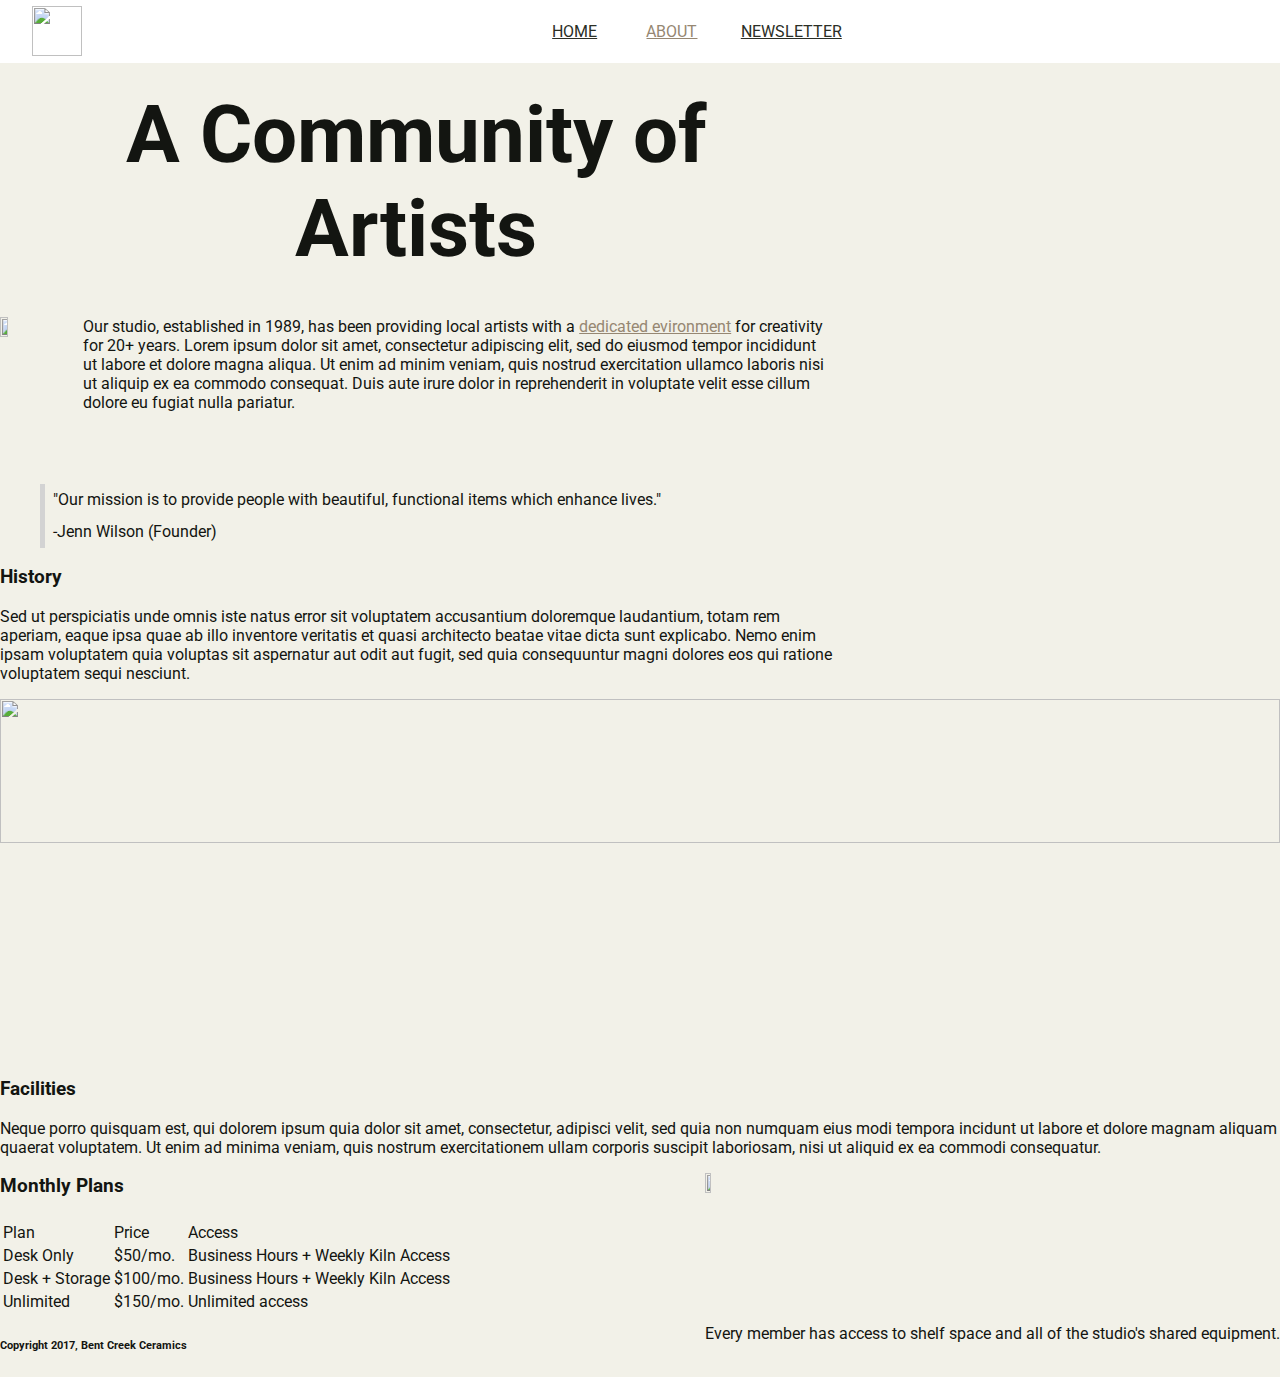
==== about.html @ 39d146ec "Updated Files" ====
<html>

<head>
  <title>Bent Creek Ceramics - About</title>
  <link href="https://fonts.googleapis.com/css?family=Roboto" rel="stylesheet">
  <link rel="stylesheet" href="styles.css">
</head>

<body>
  <header>
    <img id="logo" src="images/bent-creek-logo.png">
    <nav>
      <a href="index.html">home</a>
      <a href="about.html" id="active">about</a>
      <a href="newsletter.html">newsletter</a>
    </nav>
  </header>
  <section class="community">
  <h1>A Community of Artists</h1>

  <p id="community_p"><img id="community_photo" class="thumbnail" src="images/birdhouse.jpg">Our studio, established in 1989, has been providing local artists with a <a id="facitilties" href="#facilities">dedicated evironment</a> for creativity for 20+ years. Lorem ipsum dolor sit amet, consectetur adipiscing elit, sed do eiusmod tempor incididunt ut labore
    et dolore magna aliqua. Ut enim ad minim veniam, quis nostrud exercitation ullamco laboris nisi ut aliquip ex ea commodo consequat. Duis aute irure dolor in reprehenderit in voluptate velit esse cillum dolore eu fugiat nulla pariatur.</p>

  <blockquote>"Our mission is to provide people with beautiful, functional items which enhance lives."<br> -Jenn Wilson (Founder)</blockquote>

  <h3>History</h3>

  <p>Sed ut perspiciatis unde omnis iste natus error sit voluptatem accusantium doloremque laudantium, totam rem aperiam, eaque ipsa quae ab illo inventore veritatis et quasi architecto beatae vitae dicta sunt explicabo. Nemo enim ipsam voluptatem quia voluptas
    sit aspernatur aut odit aut fugit, sed quia consequuntur magni dolores eos qui ratione voluptatem sequi nesciunt.</p>
  </section>

  <img id="roomtogrow" src="images/background-3.jpg">

  <h3 id="facilities">Facilities</h3>
 <p id="facilities_p">Neque porro quisquam est, qui dolorem ipsum quia dolor sit amet, consectetur, adipisci velit, sed quia non numquam eius modi tempora incidunt ut labore et dolore magnam aliquam quaerat voluptatem. Ut enim ad minima veniam, quis nostrum exercitationem
    ullam corporis suscipit laboriosam, nisi ut aliquid ex ea commodi consequatur.</p>
<aside>
  <img class="thumbnail" src="images/background-1.jpg"><p>Every member has access to shelf space and all of the studio's shared equipment.</p>
</aside>
  <h3>Monthly Plans</h3>

  <table>
    <th>
      <tr>
        <td>Plan</td>
        <td>Price</td>
        <td>Access</td>
      </tr>
      <tr>
        <td>Desk Only</td>
        <td>$50/mo.</td>
        <td>Business Hours + Weekly Kiln Access</td>
      </tr>
      <tr>
        <td>Desk + Storage</td>
        <td>$100/mo.</td>
        <td>Business Hours + Weekly Kiln Access</td>
      </tr>
      <tr>
        <td>Unlimited</td>
        <td>$150/mo.</td>
        <td>Unlimited access</td>
      </tr>
  </table>

  <footer>
    <h6>Copyright 2017, Bent Creek Ceramics</h6>
  </footer>
</body>

</html>
---- styles.css ----
body {
  background: #F2F1E8;
  margin: 0px;
  color: #131511;
  font-family: 'Roboto', sans-serif;
}

header {
  display: flex;
  background: #FFFFFF;
  width: 100%;
  padding: .5%;

}

nav {
  display: inline-flex;
  width: 100%;
  text-transform: uppercase;
  justify-content: center;
  align-items: center;


}

nav > a {
  flex-basis: 8%;
  color: #2B2F26;
}

#logo {
  display: inline-block;
  height: 50px;
  width: 50px;
  padding: 0px 2%;

}

#facitilties {
  color: #968772;
}

#community_photo{
  float: left;
}

#community_p {
  display: inline-block;
}

blockquote {
  border-left: 5px solid lightgrey;
  line-height: 2em;
  padding-left: 1%;
}

h1 {
  text-align: center;
  font-size: 5em;
  margin: 3%;

}
h2 {
  text-align: center;
  font-size: 3em;
  margin: 0%;
}

.community {

width: 65%;
}



#roomtogrow {
  height: 40%;
  width: 100%;
}

.facilities_p {
  float: left;
  display: inline-block;

}

aside {
  float: right;
  display: inline-block;
}

.thumbnail {
  height: 15%;
  width: 10%;
}

main {
  height: 60%;
}

main > section {
  width: 95%;
  margin: 1% 2%;

}

figure {
  margin: 0%;
}

#active {
  color: #968772;
}

#box1 {
  display: flex;
  border: 5px solid blue;
  height:350px;
  justify-content:space-between;

}

#box2 {
  display: flex;
  border: 5px solid blue;
  height: 250px;
  justify-content:space-between;

}

.row1 {
  height: 350px;
  margin: 0%;
  padding: 0%;
}

.row2 {
  height: 250px;
  margin: 0%;
}

#main {
  width: 900px;
}
}
#picture1 {
  flex-grow: 4;
  width: 360px;
  padding-right: 2%;
  margin: 0px;

}

#picture2 {

  margin: 0%;
  padding-right: 2%;


}

#picture3 {
  margin: 0%;
  flex-shrink: 1.5;
}


#picture4 {
  padding: 0%;
  margin: 0%;
  padding-right: 2%;

}

#picture5 {

  padding: 0%;
  margin: 0%;
  padding-right: 2%;

}

#picture6 {
  flex-grow: 4;
  padding: 0%;
  margin: 0%;
  padding-right: 2%;

}

#picture7 {
  padding: 0%;
  margin: 0%;

}

figcaption {
text-align: justify;
position: absolute;
border: 3px solid red;
bottom: 90px;
}

/*#about {
  border-bottom: 5px solid blue;
  //visibility: hidden;
}
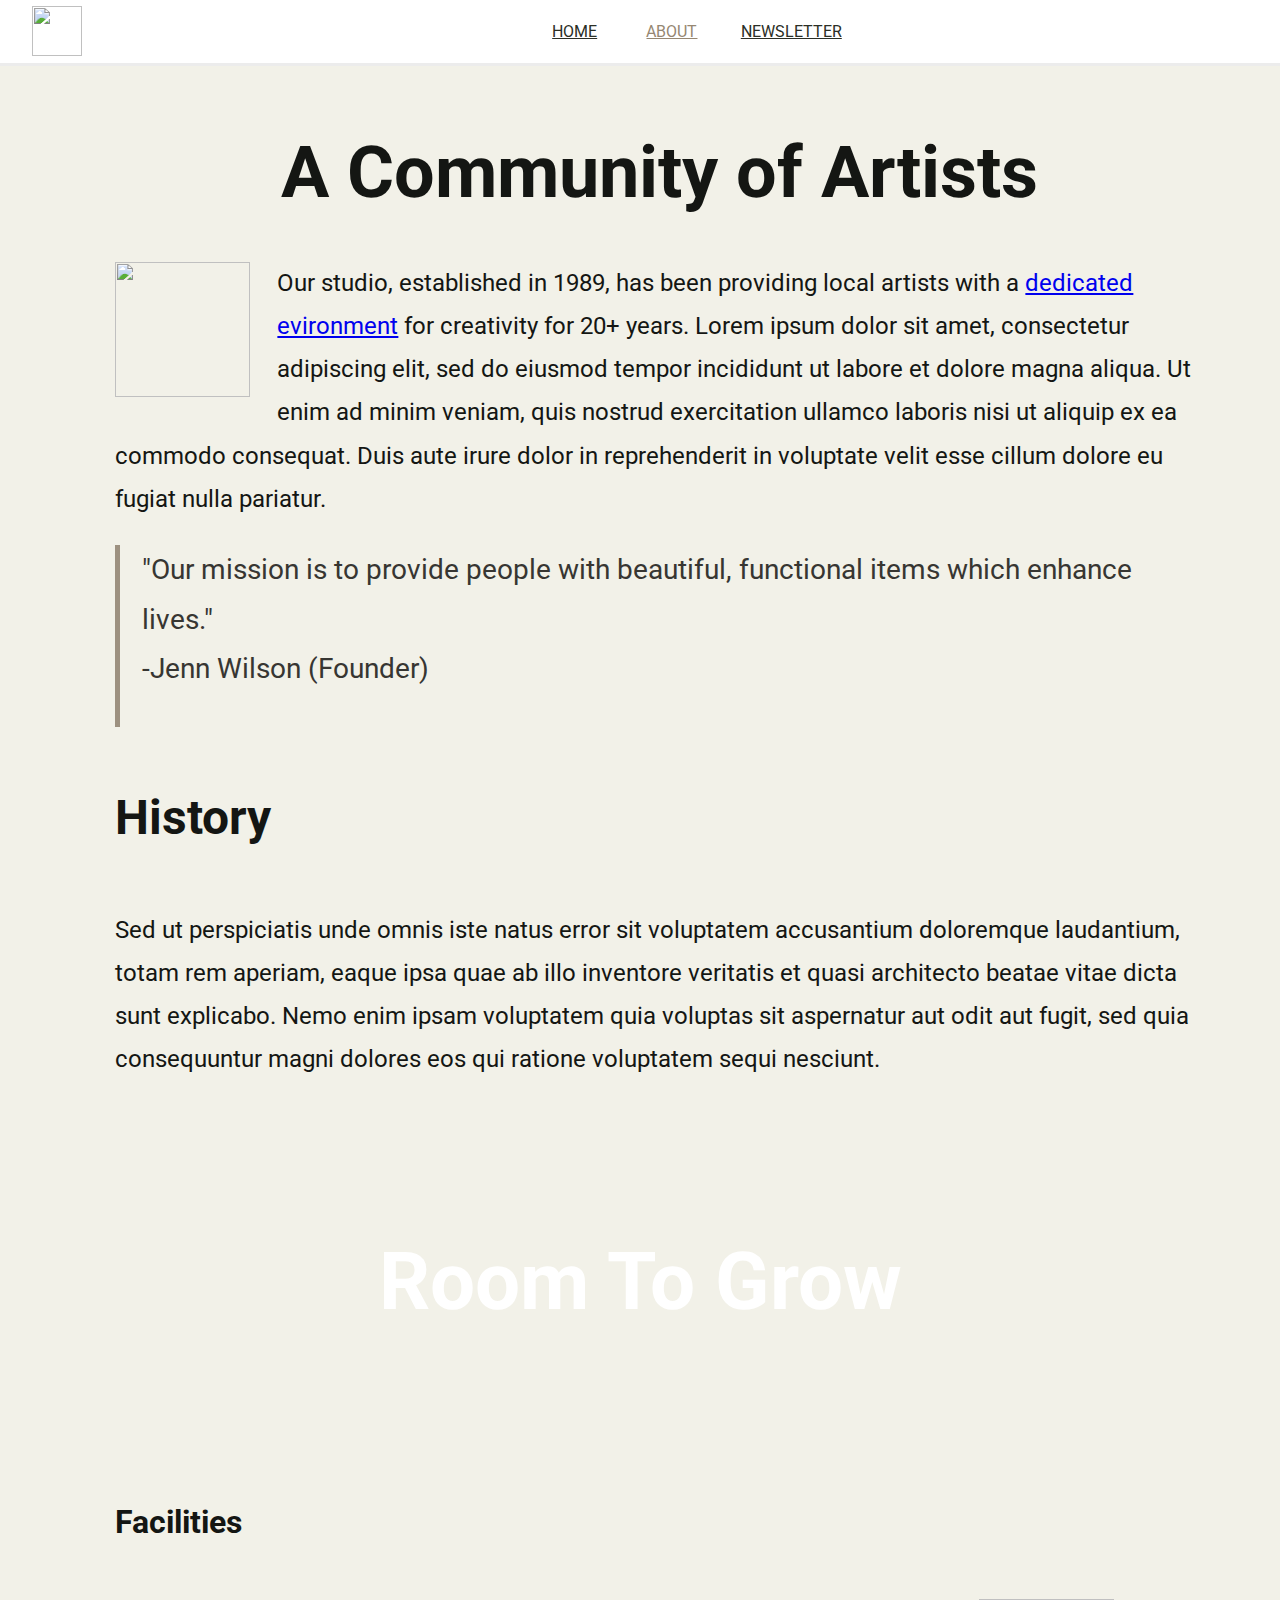
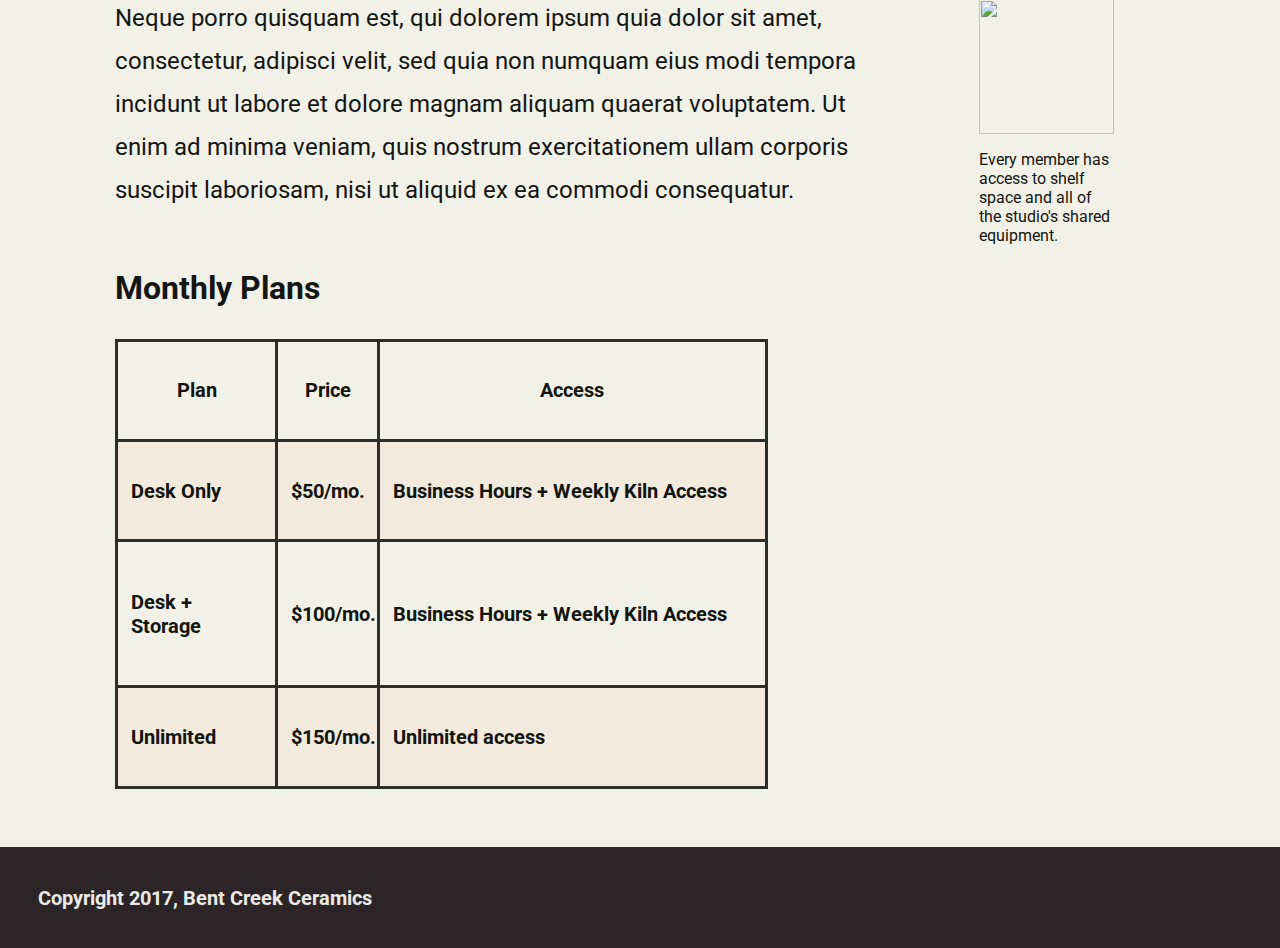
==== commit c0383461: "Completed Project" ====
--- a/about.html
+++ b/about.html
@@ -15,53 +15,61 @@
       <a href="newsletter.html">newsletter</a>
     </nav>
   </header>
-  <section class="community">
-  <h1>A Community of Artists</h1>
+  <section class="about_font community">
+  <h1 id="commuinty_h1">A Community of Artists</h1>
 
-  <p id="community_p"><img id="community_photo" class="thumbnail" src="images/birdhouse.jpg">Our studio, established in 1989, has been providing local artists with a <a id="facitilties" href="#facilities">dedicated evironment</a> for creativity for 20+ years. Lorem ipsum dolor sit amet, consectetur adipiscing elit, sed do eiusmod tempor incididunt ut labore
+  <p><img id="community_photo" src="images/birdhouse.jpg">Our studio, established in 1989, has been providing local artists with a <a id="facitilties" href="#facilities">dedicated evironment</a> for creativity for 20+ years. Lorem ipsum dolor sit amet, consectetur adipiscing elit, sed do eiusmod tempor incididunt ut labore
     et dolore magna aliqua. Ut enim ad minim veniam, quis nostrud exercitation ullamco laboris nisi ut aliquip ex ea commodo consequat. Duis aute irure dolor in reprehenderit in voluptate velit esse cillum dolore eu fugiat nulla pariatur.</p>
 
   <blockquote>"Our mission is to provide people with beautiful, functional items which enhance lives."<br> -Jenn Wilson (Founder)</blockquote>
 
   <h3>History</h3>
 
-  <p>Sed ut perspiciatis unde omnis iste natus error sit voluptatem accusantium doloremque laudantium, totam rem aperiam, eaque ipsa quae ab illo inventore veritatis et quasi architecto beatae vitae dicta sunt explicabo. Nemo enim ipsam voluptatem quia voluptas
+  <p id="history" class="about_font">Sed ut perspiciatis unde omnis iste natus error sit voluptatem accusantium doloremque laudantium, totam rem aperiam, eaque ipsa quae ab illo inventore veritatis et quasi architecto beatae vitae dicta sunt explicabo. Nemo enim ipsam voluptatem quia voluptas
     sit aspernatur aut odit aut fugit, sed quia consequuntur magni dolores eos qui ratione voluptatem sequi nesciunt.</p>
   </section>
 
-  <img id="roomtogrow" src="images/background-3.jpg">
 
-  <h3 id="facilities">Facilities</h3>
- <p id="facilities_p">Neque porro quisquam est, qui dolorem ipsum quia dolor sit amet, consectetur, adipisci velit, sed quia non numquam eius modi tempora incidunt ut labore et dolore magnam aliquam quaerat voluptatem. Ut enim ad minima veniam, quis nostrum exercitationem
+<section id="roomtogrow">
+  <h1 id="roomtogrowtext">Room To Grow</h1>
+</section>
+<section class="facitilties community">
+  <h3 class="facitilties_header">Facilities</h3>
+ <p class="about_font">Neque porro quisquam est, qui dolorem ipsum quia dolor sit amet, consectetur, adipisci velit, sed quia non numquam eius modi tempora incidunt ut labore et dolore magnam aliquam quaerat voluptatem. Ut enim ad minima veniam, quis nostrum exercitationem
     ullam corporis suscipit laboriosam, nisi ut aliquid ex ea commodi consequatur.</p>
+    <h3 class="facitilties_header">Monthly Plans</h3>
+    <table>
+
+        <tr id="table_row" >
+          <td>Plan</td>
+          <td>Price</td>
+          <td>Access</td>
+        </tr>
+
+        <tr >
+          <td>Desk Only</td>
+          <td>$50/mo.</td>
+          <td>Business Hours + Weekly Kiln Access</td>
+        </tr>
+        <tr>
+          <td>Desk + Storage</td>
+          <td>$100/mo.</td>
+          <td>Business Hours + Weekly Kiln Access</td>
+        </tr>
+        <tr>
+          <td>Unlimited</td>
+          <td>$150/mo.</td>
+          <td>Unlimited access</td>
+        </tr>
+    </table>
+</section>
 <aside>
-  <img class="thumbnail" src="images/background-1.jpg"><p>Every member has access to shelf space and all of the studio's shared equipment.</p>
+  <img class="facilities_photo" src="images/background-1.jpg"><p class="facilities_photo">Every member has access to shelf space and all of the studio's shared equipment.</p>
 </aside>
-  <h3>Monthly Plans</h3>
 
-  <table>
-    <th>
-      <tr>
-        <td>Plan</td>
-        <td>Price</td>
-        <td>Access</td>
-      </tr>
-      <tr>
-        <td>Desk Only</td>
-        <td>$50/mo.</td>
-        <td>Business Hours + Weekly Kiln Access</td>
-      </tr>
-      <tr>
-        <td>Desk + Storage</td>
-        <td>$100/mo.</td>
-        <td>Business Hours + Weekly Kiln Access</td>
-      </tr>
-      <tr>
-        <td>Unlimited</td>
-        <td>$150/mo.</td>
-        <td>Unlimited access</td>
-      </tr>
-  </table>
+
+
+
 
   <footer>
     <h6>Copyright 2017, Bent Creek Ceramics</h6>
--- a/styles.css
+++ b/styles.css
@@ -8,6 +8,7 @@
 header {
   display: flex;
   background: #FFFFFF;
+  box-shadow: 0 3px 0 rgb(236,236, 236);
   width: 100%;
   padding: .5%;
 
@@ -28,6 +29,15 @@
   color: #2B2F26;
 }
 
+nav > a:hover {
+  color: #CD5D67;
+}
+
+#active {
+  color: #968772;
+
+}
+
 #logo {
   display: inline-block;
   height: 50px;
@@ -36,29 +46,36 @@
 
 }
 
-#facitilties {
-  color: #968772;
-}
-
 #community_photo{
   float: left;
-}
-
-#community_p {
+  height: 135px;
+  width: 135px;
+  padding-right: 2.5%;
+
+}
+
+
+.about_font {
   display: inline-block;
+  font-size: x-large;
+  line-height: 1.8;
+  color: rgb(20, 22, 19);
 }
 
 blockquote {
-  border-left: 5px solid lightgrey;
-  line-height: 2em;
-  padding-left: 1%;
-}
+  border-left: 5px solid rgb(157, 145, 128);
+  font-size: 1.15em;
+  margin: 0%;
+  padding-left: 2%;
+  padding-bottom: 3%;
+  color: rgb(55,54, 50);
+}
+
 
 h1 {
   text-align: center;
   font-size: 5em;
-  margin: 3%;
-
+  margin: 3% 3% 1% 3%;
 }
 h2 {
   text-align: center;
@@ -66,34 +83,91 @@
   margin: 0%;
 }
 
+h3 {
+  font-size: 2em;
+}
+
+h5 {
+  font-size: 1.25em;
+}
+
 .community {
-
-width: 65%;
-}
-
+margin:  1% 9%;
+width: 85%;
+}
+#commuinty_h1 {
+  font-size: 3em;
+}
+
+#history {
+  margin: 0%;
+}
 
 
 #roomtogrow {
-  height: 40%;
-  width: 100%;
-}
-
-.facilities_p {
-  float: left;
+ background-image: url("images/background-3.jpg");
+ height: 325px;
+ background-attachment: fixed;
+}
+
+#roomtogrowtext {
+  color: white;
+  text-align: center;
+  padding: 8%;
+
+}
+
+.facitilties {
+  color: #968772;
   display: inline-block;
+ width: 60%;
+ margin-right: 0%;
+}
+
+.facitilties_header {
+  color: rgb(20, 22, 19);
+}
+
+.facilities_photo {
+height: 135px;
+width: 135px;
+float: right;
+display: inline-block;
+font-size: 1em;
 
 }
 
 aside {
   float: right;
   display: inline-block;
-}
-
-.thumbnail {
-  height: 15%;
+  margin-right: 13%;
+  margin-top: 11%;
   width: 10%;
 }
 
+table {
+  margin-bottom: 6%;
+  height: 50%;
+  width: 85%;
+  border-collapse: collapse;
+  font-weight: bold;
+}
+
+table td {
+  border: 3px solid rgb(44,47,39);
+  padding: 2%;
+  font-size: 1.25em;
+  }
+
+tr:nth-child(even) {
+  background-color: rgb(241,234,221);
+}
+
+#table_row {
+  text-align: center;
+}
+
+td:
 main {
   height: 60%;
 }
@@ -106,102 +180,161 @@
 
 figure {
   margin: 0%;
-}
-
-#active {
-  color: #968772;
+
 }
 
 #box1 {
   display: flex;
-  border: 5px solid blue;
   height:350px;
   justify-content:space-between;
+  margin-bottom: 4%;
 
 }
 
 #box2 {
   display: flex;
-  border: 5px solid blue;
-  height: 250px;
-  justify-content:space-between;
-
 }
 
 .row1 {
-  height: 350px;
+  height: 380px;
   margin: 0%;
   padding: 0%;
 }
 
 .row2 {
-  height: 250px;
+  height: 200px;
   margin: 0%;
 }
 
 #main {
-  width: 900px;
-}
-}
-#picture1 {
-  flex-grow: 4;
-  width: 360px;
-  padding-right: 2%;
-  margin: 0px;
-
+  width: 830px;
 }
 
 #picture2 {
-
-  margin: 0%;
-  padding-right: 2%;
-
-
+  width: 230px;
+  margin: 0%;
+  margin-left: 1%;
 }
 
 #picture3 {
-  margin: 0%;
-  flex-shrink: 1.5;
+  width: 230px;
+  margin: 0%;
 }
 
 
 #picture4 {
+  margin: 0%;
+  width: 280px;
+}
+
+#picture5 {
+
   padding: 0%;
-  margin: 0%;
-  padding-right: 2%;
-
-}
-
-#picture5 {
-
-  padding: 0%;
-  margin: 0%;
-  padding-right: 2%;
-
+  width: 280px;
+}
+
+.move {
+  width: 280px;
+  padding-right: 28px;
+}
+.move2 {
+  width: 430px;
 }
 
 #picture6 {
-  flex-grow: 4;
-  padding: 0%;
-  margin: 0%;
-  padding-right: 2%;
+  padding-right: 0px;
+  width: 410px;
 
 }
 
 #picture7 {
   padding: 0%;
-  margin: 0%;
-
-}
+  width: 280px;
+}
+
+.form1 h2 {
+  font-size: 2.2em;
+}
+
+.form1 h5 {
+  font-size: 1.5em;
+  margin: 3.2% 0px;
+}
+
+.form {
+background: url("images/background-2.jpg");
+background-attachment: absolute;
+height: 85vh;
+position: relative;
+text-align: center;
+
+}
+
+.form1 {
+  background-color: white;
+  width: 45%;
+  margin: 8% 30%;
+  padding: 2%;
+  position: absolute;
+
+}
+
+
+
+.input {
+  border: 0px;
+  border-bottom: 5px solid #968772;
+  width: 95%;
+  margin: 2%;
+  font-size: 2em;
+  color: rgb(117, 117, 117);
+}
+
+#signupButton {
+  padding: 2% 6%;
+  font-size: 1.25em;
+  color: #F2F1E8;
+  background-color: #968772;
+  margin: 4%;
+  margin-bottom: 2%;
+}
+
+#signupButton:hover {
+  color: #FFFFFF;
+}
+
+.input:focus {
+ border-bottom: 5px solid #967343;
+}
+
 
 figcaption {
 text-align: justify;
-position: absolute;
-border: 3px solid red;
-bottom: 90px;
-}
-
-/*#about {
-  border-bottom: 5px solid blue;
-  //visibility: hidden;
-}
+position: relative;
+bottom: 50px;
+left: 20px;
+background-color: rgb(43,44,38);
+color: rgb(239,236,215);
+padding: 10px;
+display: inline;
+
+}
+
+form > label {
+text-align: left;
+border: 6px solid blue;
+margin: 0%;
+padding: 0px;
+}
+
+#in {
+  margin-top: 1%;
+}
+
+footer h6 {
+  color: rgb(233,234,229);
+  background-color: rgb(44,37,39);
+  padding: 3%;
+  font-size: 1.25em;
+  margin: 0%;
+}
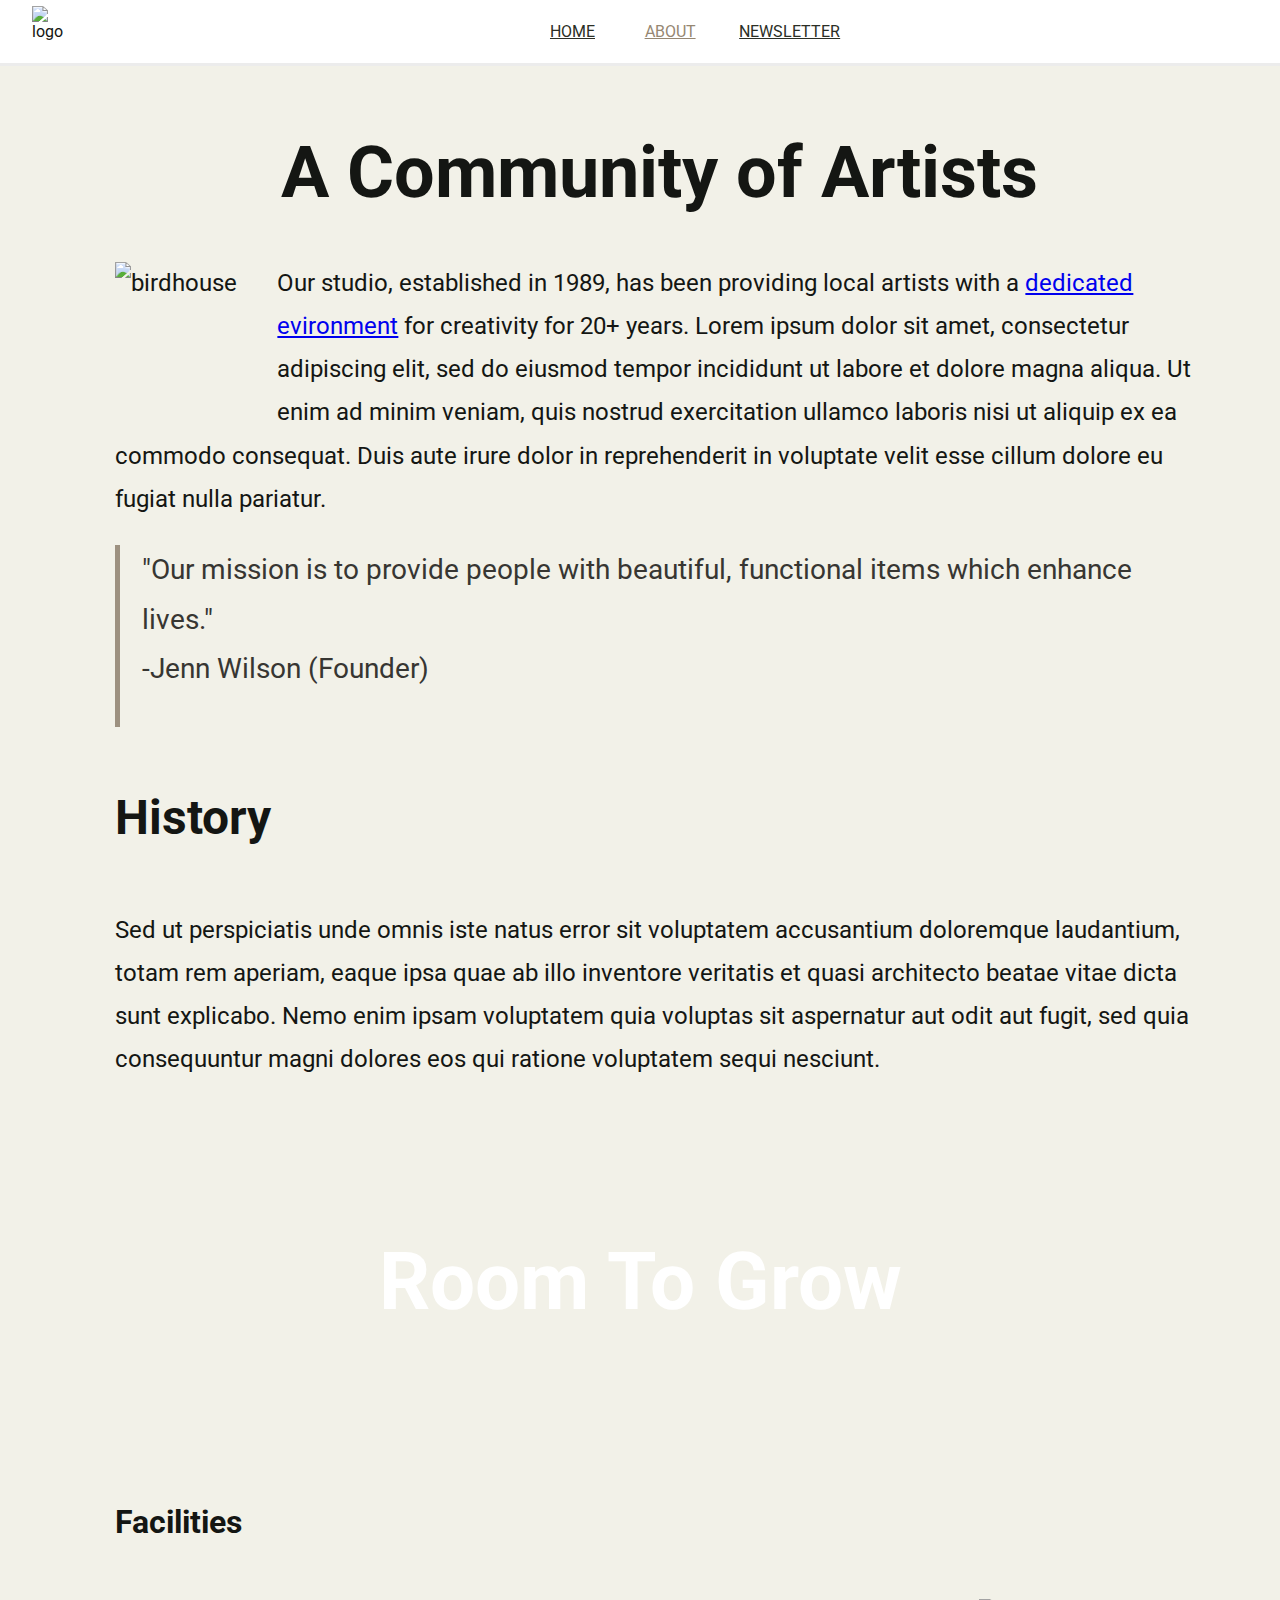
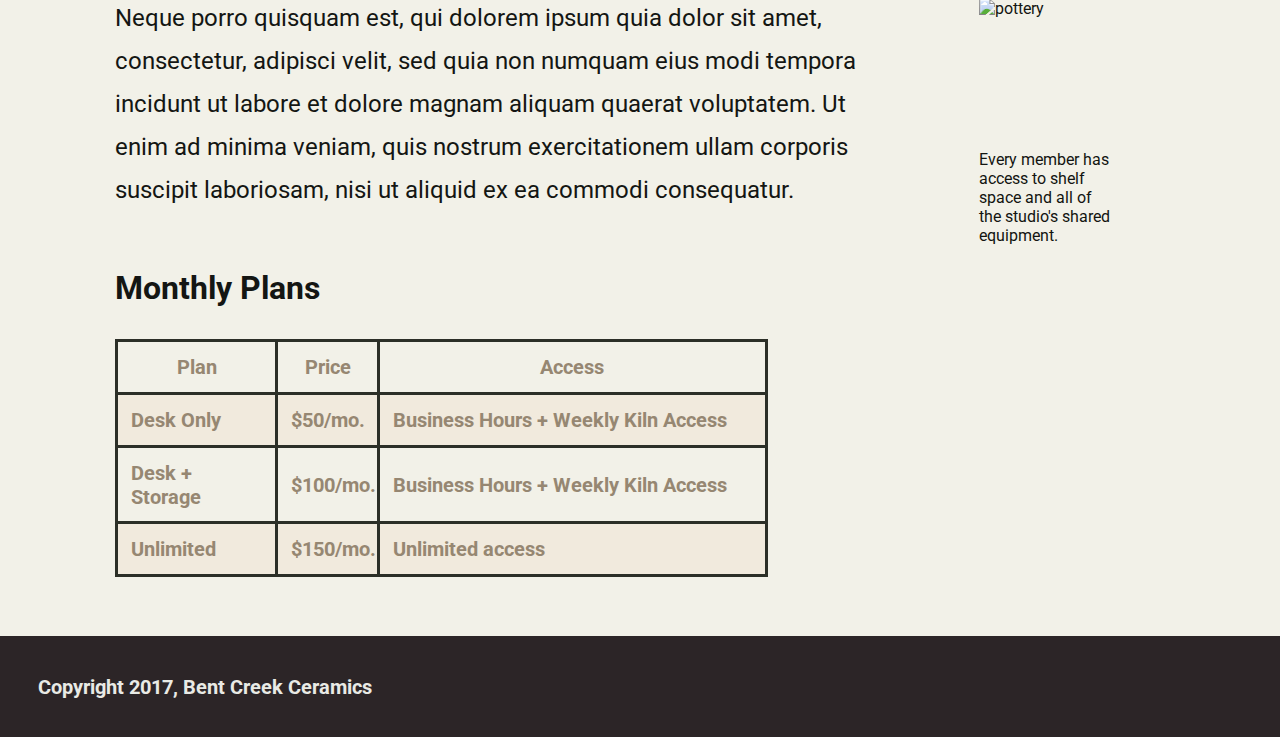
==== commit 08855f2b: "Uploaded the completed files" ====
--- a/about.html
+++ b/about.html
@@ -1,6 +1,8 @@
+<!doctype html>
 <html>
 
 <head>
+  <meta charset="UTF-8">
   <title>Bent Creek Ceramics - About</title>
   <link href="https://fonts.googleapis.com/css?family=Roboto" rel="stylesheet">
   <link rel="stylesheet" href="styles.css">
@@ -8,7 +10,7 @@
 
 <body>
   <header>
-    <img id="logo" src="images/bent-creek-logo.png">
+    <img id="logo" alt="logo" src="images/bent-creek-logo.png">
     <nav>
       <a href="index.html">home</a>
       <a href="about.html" id="active">about</a>
@@ -18,7 +20,7 @@
   <section class="about_font community">
   <h1 id="commuinty_h1">A Community of Artists</h1>
 
-  <p><img id="community_photo" src="images/birdhouse.jpg">Our studio, established in 1989, has been providing local artists with a <a id="facitilties" href="#facilities">dedicated evironment</a> for creativity for 20+ years. Lorem ipsum dolor sit amet, consectetur adipiscing elit, sed do eiusmod tempor incididunt ut labore
+  <p><img id="community_photo" alt="birdhouse" src="images/birdhouse.jpg">Our studio, established in 1989, has been providing local artists with a <a id="facitilties" href="#facilities">dedicated evironment</a> for creativity for 20+ years. Lorem ipsum dolor sit amet, consectetur adipiscing elit, sed do eiusmod tempor incididunt ut labore
     et dolore magna aliqua. Ut enim ad minim veniam, quis nostrud exercitation ullamco laboris nisi ut aliquip ex ea commodo consequat. Duis aute irure dolor in reprehenderit in voluptate velit esse cillum dolore eu fugiat nulla pariatur.</p>
 
   <blockquote>"Our mission is to provide people with beautiful, functional items which enhance lives."<br> -Jenn Wilson (Founder)</blockquote>
@@ -64,7 +66,7 @@
     </table>
 </section>
 <aside>
-  <img class="facilities_photo" src="images/background-1.jpg"><p class="facilities_photo">Every member has access to shelf space and all of the studio's shared equipment.</p>
+  <img class="facilities_photo" alt="pottery" src="images/background-1.jpg"><p class="facilities_photo">Every member has access to shelf space and all of the studio's shared equipment.</p>
 </aside>
 
 
